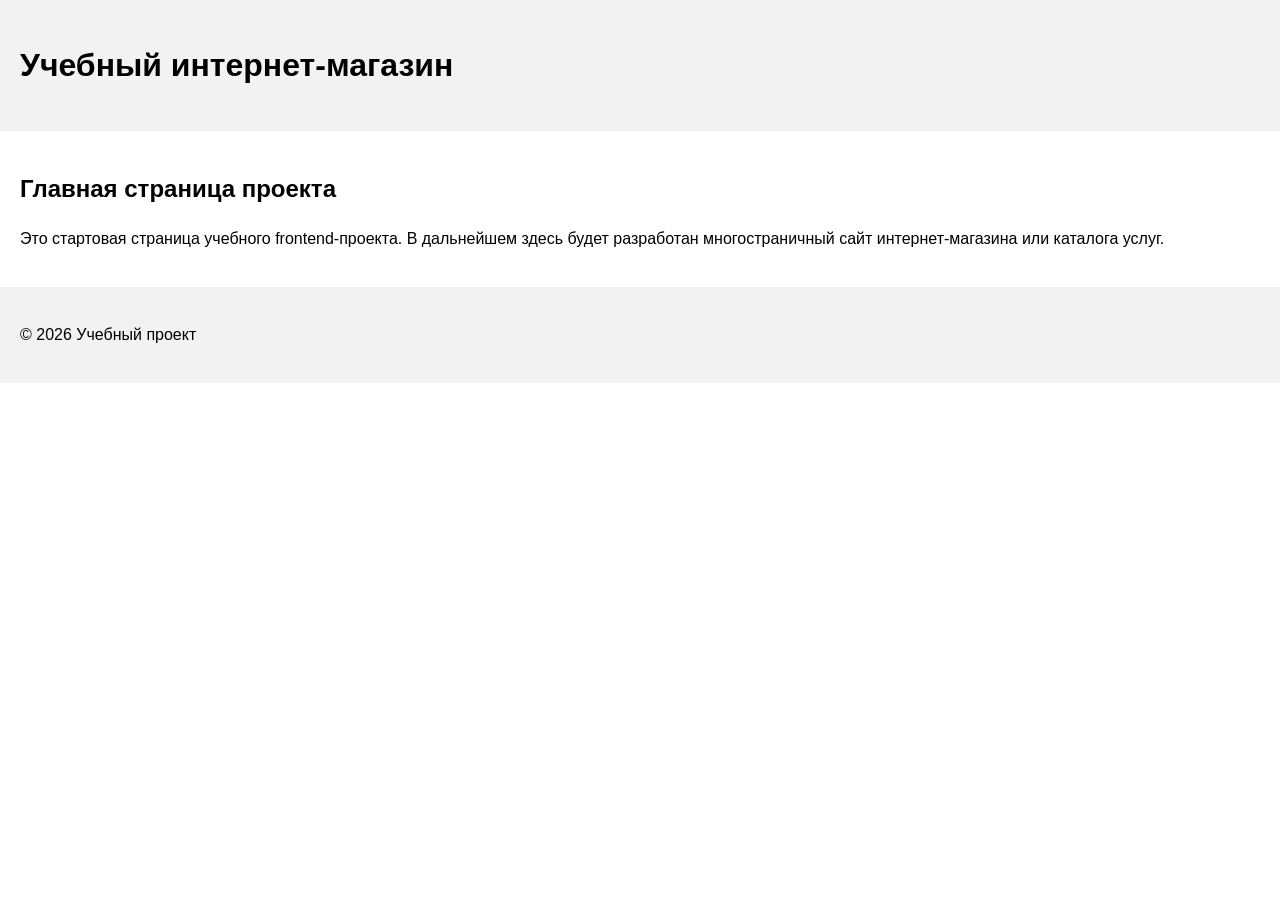
==== index.html @ 41595720 "feat: initialize frontend project structure" ====
<!DOCTYPE html>
<html lang="ru">
<head>
  <meta charset="UTF-8">
  <meta name="viewport" content="width=device-width, initial-scale=1.0">
  <title>Каталог товаров</title>
  <link rel="stylesheet" href="css/style.css">
</head>
<body>
  <header>
    <h1>Учебный интернет-магазин</h1>
  </header>

  <main>
    <section>
      <h2>Главная страница проекта</h2>
      <p>
        Это стартовая страница учебного frontend-проекта.
        В дальнейшем здесь будет разработан многостраничный сайт
        интернет-магазина или каталога услуг.
      </p>
    </section>
  </main>

  <footer>
    <p>&copy; 2026 Учебный проект</p>
  </footer>
</body>
</html>
---- css/style.css ----
body {
  margin: 0;
  font-family: Arial, sans-serif;
  line-height: 1.5;
}

header,
main,
footer {
  padding: 20px;
}

header {
  background-color: #f2f2f2;
}

footer {
  background-color: #f2f2f2;
}
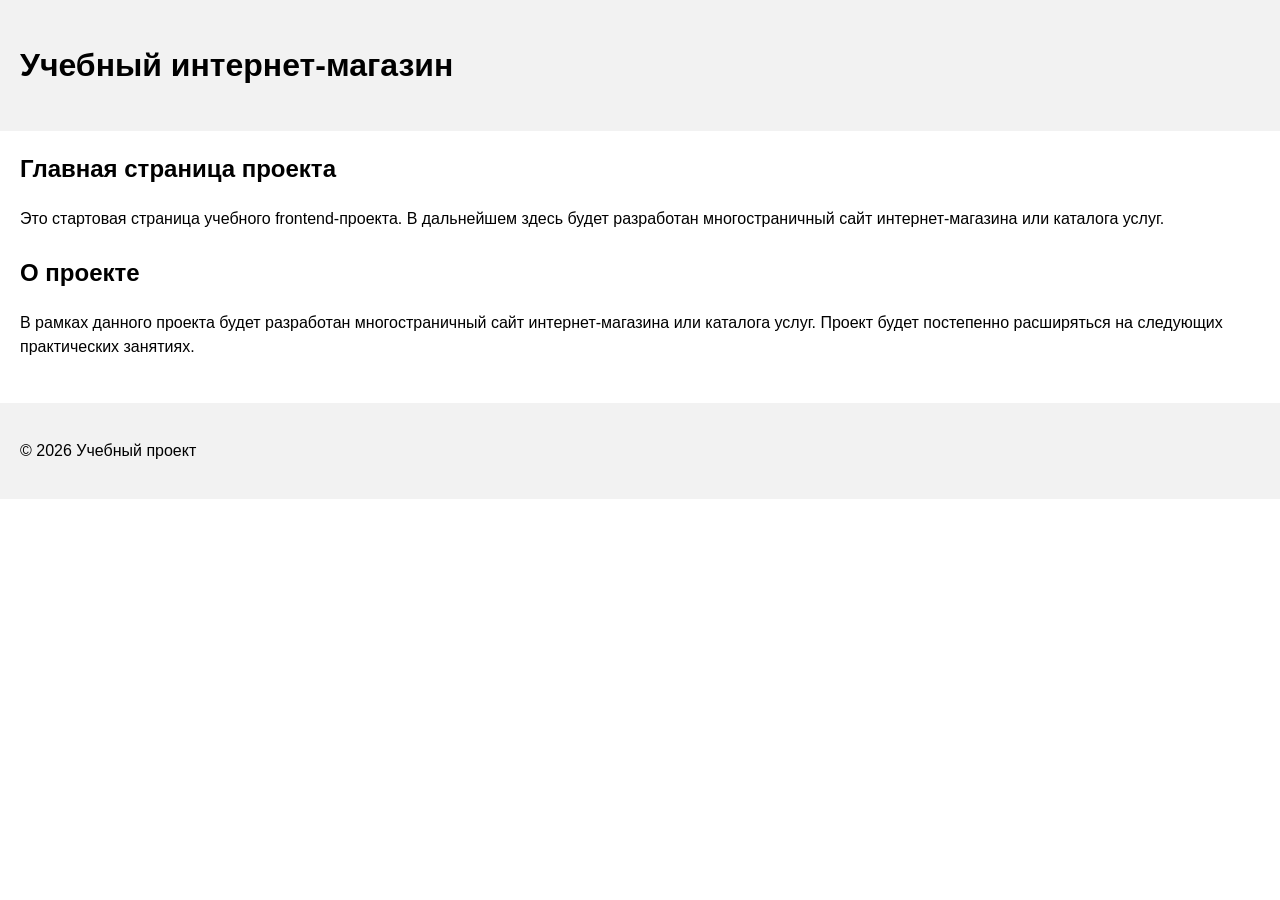
==== commit f9e74a42: "feat: add project description section" ====
--- a/index.html
+++ b/index.html
@@ -20,6 +20,14 @@
         интернет-магазина или каталога услуг.
       </p>
     </section>
+    <section>
+      <h2>О проекте</h2>
+      <p>
+        В рамках данного проекта будет разработан многостраничный сайт
+        интернет-магазина или каталога услуг. Проект будет постепенно
+        расширяться на следующих практических занятиях.
+      </p>
+    </section>
   </main>
 
   <footer>
--- a/css/style.css
+++ b/css/style.css
@@ -16,4 +16,12 @@
 
 footer {
   background-color: #f2f2f2;
+}
+
+section {
+  margin-bottom: 24px;
+}
+
+section h2 {
+  margin-top: 0;
 }
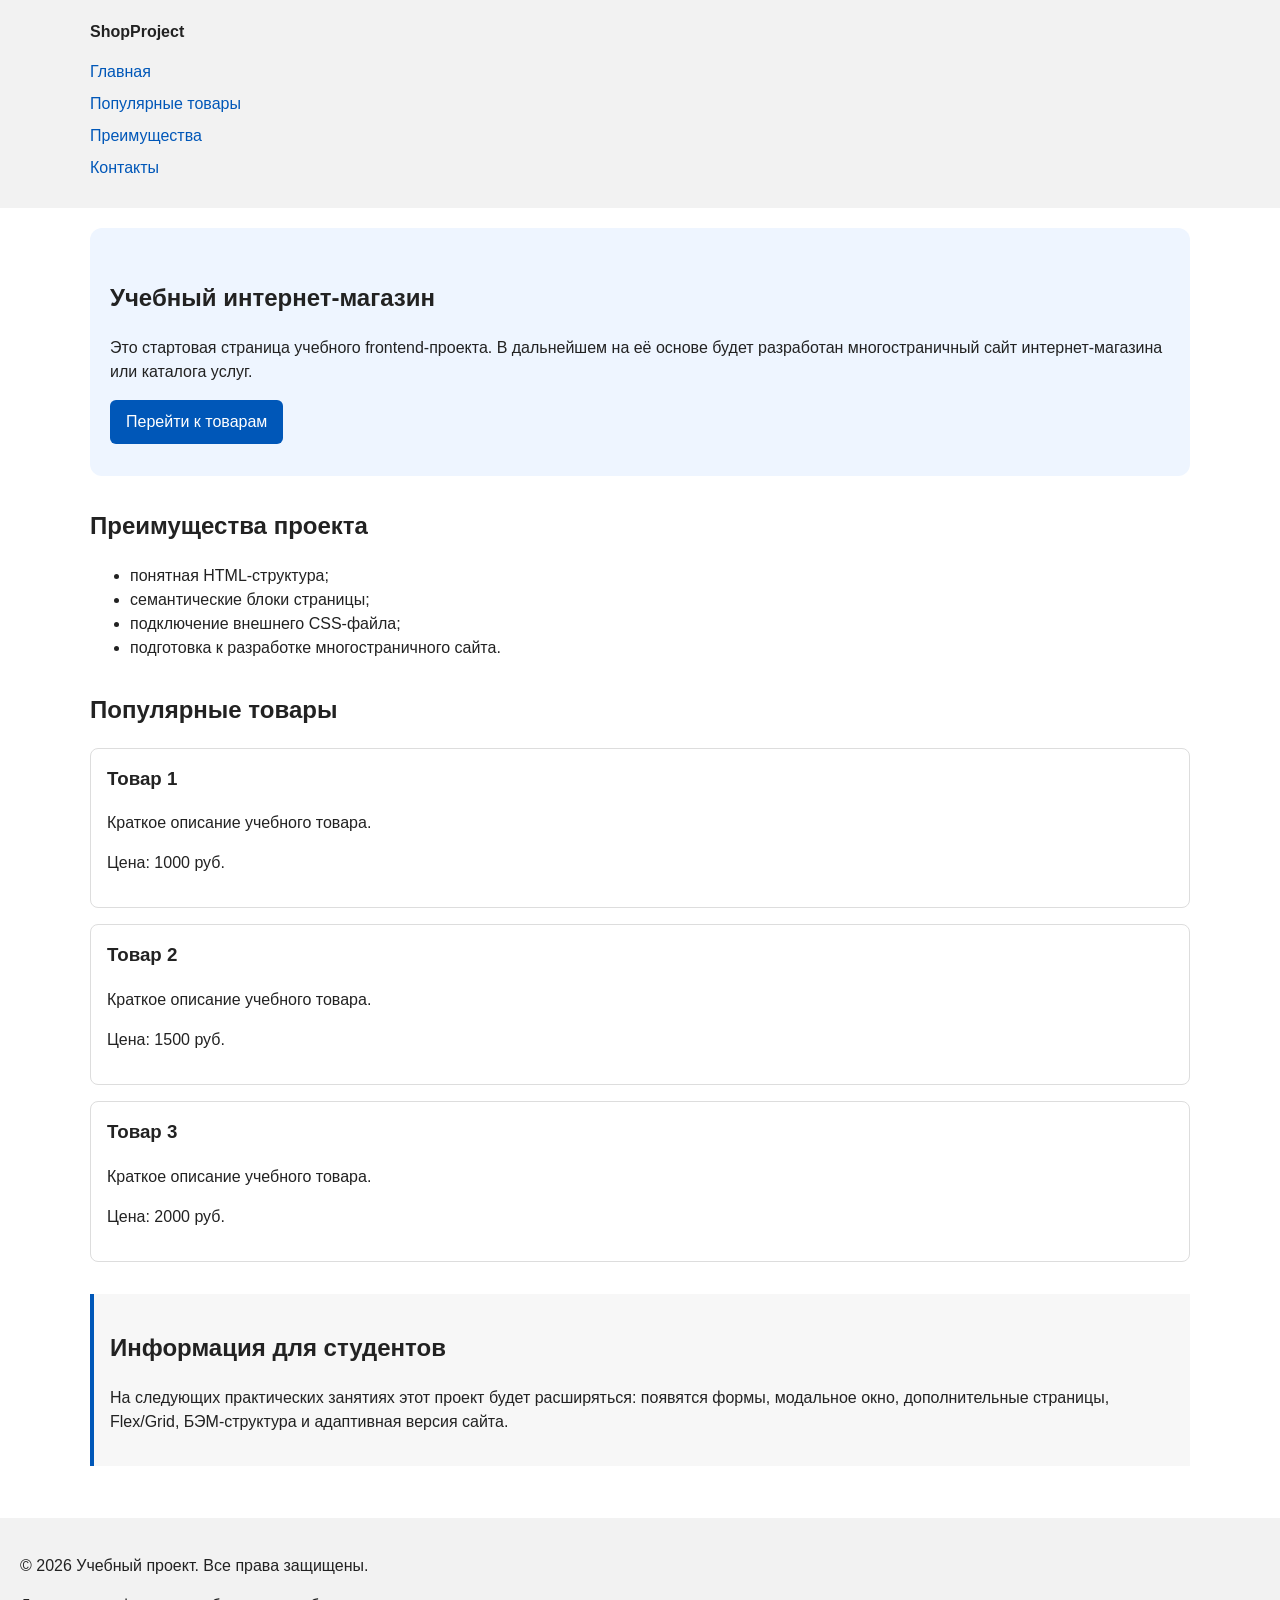
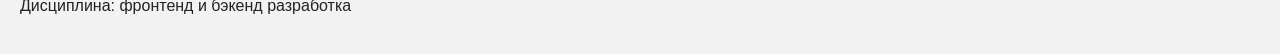
==== commit b09a8903: "feat: add semantic HTML structure and base CSS styles" ====
--- a/index.html
+++ b/index.html
@@ -3,35 +3,82 @@
 <head>
   <meta charset="UTF-8">
   <meta name="viewport" content="width=device-width, initial-scale=1.0">
-  <title>Каталог товаров</title>
+  <title>Учебный интернет-магазин</title>
   <link rel="stylesheet" href="css/style.css">
 </head>
 <body>
   <header>
-    <h1>Учебный интернет-магазин</h1>
+    <div class="site-header">
+    <a class="site-logo" href="index.html">ShopProject</a>
+
+    <nav class="site-nav" aria-label="Основная навигация">
+      <ul class="site-nav__list">
+        <li><a href="index.html">Главная</a></li>
+        <li><a href="#popular">Популярные товары</a></li>
+        <li><a href="#advantages">Преимущества</a></li>
+        <li><a href="#contacts">Контакты</a></li>
+      </ul>
+    </nav>
+  </div>
   </header>
 
   <main>
-    <section>
-      <h2>Главная страница проекта</h2>
+    <section class="hero">
+      <h1>Учебный интернет-магазин</h1>
       <p>
         Это стартовая страница учебного frontend-проекта.
-        В дальнейшем здесь будет разработан многостраничный сайт
+        В дальнейшем на её основе будет разработан многостраничный сайт
         интернет-магазина или каталога услуг.
       </p>
+      <a class="button" href="#popular">Перейти к товарам</a>
     </section>
-    <section>
-      <h2>О проекте</h2>
+    
+    <section class="section" id="advantages">
+      <h2>Преимущества проекта</h2>
+
+      <ul class="advantages-list">
+        <li>понятная HTML-структура;</li>
+        <li>семантические блоки страницы;</li>
+        <li>подключение внешнего CSS-файла;</li>
+        <li>подготовка к разработке многостраничного сайта.</li>
+      </ul>
+    </section>
+
+    <section class="section" id="popular">
+      <h2>Популярные товары</h2>
+
+      <article class="product-card">
+        <h3>Товар 1</h3>
+        <p>Краткое описание учебного товара.</p>
+        <p>Цена: 1000 руб.</p>
+      </article>
+
+      <article class="product-card">
+        <h3>Товар 2</h3>
+        <p>Краткое описание учебного товара.</p>
+        <p>Цена: 1500 руб.</p>
+      </article>
+
+      <article class="product-card">
+        <h3>Товар 3</h3>
+        <p>Краткое описание учебного товара.</p>
+        <p>Цена: 2000 руб.</p>
+      </article>
+    </section>
+
+    <aside class="aside-info">
+    <h2>Информация для студентов</h2>
       <p>
-        В рамках данного проекта будет разработан многостраничный сайт
-        интернет-магазина или каталога услуг. Проект будет постепенно
-        расширяться на следующих практических занятиях.
+        На следующих практических занятиях этот проект будет расширяться:
+        появятся формы, модальное окно, дополнительные страницы, Flex/Grid,
+        БЭМ-структура и адаптивная версия сайта.
       </p>
-    </section>
+    </aside>
   </main>
 
   <footer>
-    <p>&copy; 2026 Учебный проект</p>
+    <p>&copy; 2026 Учебный проект. Все права защищены.</p>
+    <p>Дисциплина: фронтенд и бэкенд разработка</p>
   </footer>
 </body>
 </html>
--- a/css/style.css
+++ b/css/style.css
@@ -1,27 +1,172 @@
+/* 
+  Универсальное правило для всех элементов.
+  border-box делает расчёт размеров более понятным:
+  width включает content, padding и border.
+*/
+* {
+  box-sizing: border-box;
+}
+
+/*
+  Убираем стандартный внешний отступ браузера у body.
+  Без этого вокруг страницы может появиться белая рамка.
+*/
 body {
   margin: 0;
   font-family: Arial, sans-serif;
   line-height: 1.5;
+  color: #222222;
+  background-color: #ffffff;
 }
 
+/*
+  Задаём внутренние отступы для основных областей страницы.
+  Это делает содержимое визуально отделённым от краёв окна браузера.
+*/
 header,
 main,
 footer {
   padding: 20px;
 }
 
+/*
+  Оформляем шапку страницы.
+  Пока используется простой светло-серый фон.
+*/
 header {
   background-color: #f2f2f2;
 }
 
+/*
+  Оформляем подвал страницы тем же фоном,
+  чтобы визуально отделить его от основного содержимого.
+*/
 footer {
   background-color: #f2f2f2;
 }
 
-section {
-  margin-bottom: 24px;
+/*
+  Ограничиваем ширину содержимого шапки,
+  чтобы оно не растягивалось слишком сильно на широких экранах.
+*/
+.site-header {
+  max-width: 1100px;
+  margin: 0 auto;
 }
 
-section h2 {
+/*
+  Оформляем текстовый логотип.
+*/
+.site-logo {
+  font-weight: bold;
+  text-decoration: none;
+  color: #222222;
+}
+
+/*
+  Убираем стандартные отступы и маркеры списка навигации.
+*/
+.site-nav__list {
+  padding: 0;
+  margin: 16px 0 0;
+  list-style: none;
+}
+
+/*
+  Добавляем расстояние между пунктами меню.
+*/
+.site-nav__list li {
+  margin-bottom: 8px;
+}
+
+/*
+  Оформляем ссылки меню.
+*/
+.site-nav__list a {
+  color: #0057b8;
+  text-decoration: none;
+}
+
+/*
+  При наведении мыши подчёркиваем ссылку.
+  Подробно состояния интерфейса будут рассмотрены в практической работе 1.7.
+*/
+.site-nav__list a:hover {
+  text-decoration: underline;
+}
+
+/*
+  Hero-блок — первый крупный блок страницы.
+  Он визуально отделяется от остальных разделов фоном и отступами.
+*/
+.hero {
+  max-width: 1100px;
+  margin: 0 auto 32px;
+  padding: 32px 20px;
+  background-color: #eef5ff;
+  border-radius: 12px;
+}
+
+/*
+  Общий класс для разделов страницы.
+*/
+.section {
+  max-width: 1100px;
+  margin: 0 auto 32px;
+}
+
+/*
+  Убираем лишний верхний отступ у заголовков разделов.
+*/
+.section h2 {
   margin-top: 0;
+}
+
+/*
+  Карточка товара — самостоятельный блок.
+  На следующих занятиях карточки будут доработаны и выстроены в сетку.
+*/
+.product-card {
+  margin-bottom: 16px;
+  padding: 16px;
+  border: 1px solid #dddddd;
+  border-radius: 8px;
+  background-color: #ffffff;
+}
+
+/*
+  Убираем лишний верхний отступ у заголовка карточки.
+*/
+.product-card h3 {
+  margin-top: 0;
+}
+
+/*
+  Пока это обычная ссылка, но визуально она оформляется как кнопка.
+*/
+.button {
+  display: inline-block;
+  padding: 10px 16px;
+  color: #ffffff;
+  background-color: #0057b8;
+  text-decoration: none;
+  border-radius: 6px;
+}
+
+/*
+  Простое состояние наведения для кнопки.
+*/
+.button:hover {
+  background-color: #003f86;
+}
+
+/*
+  Дополнительный информационный блок.
+*/
+.aside-info {
+  max-width: 1100px;
+  margin: 0 auto 32px;
+  padding: 16px;
+  border-left: 4px solid #0057b8;
+  background-color: #f7f7f7;
 }
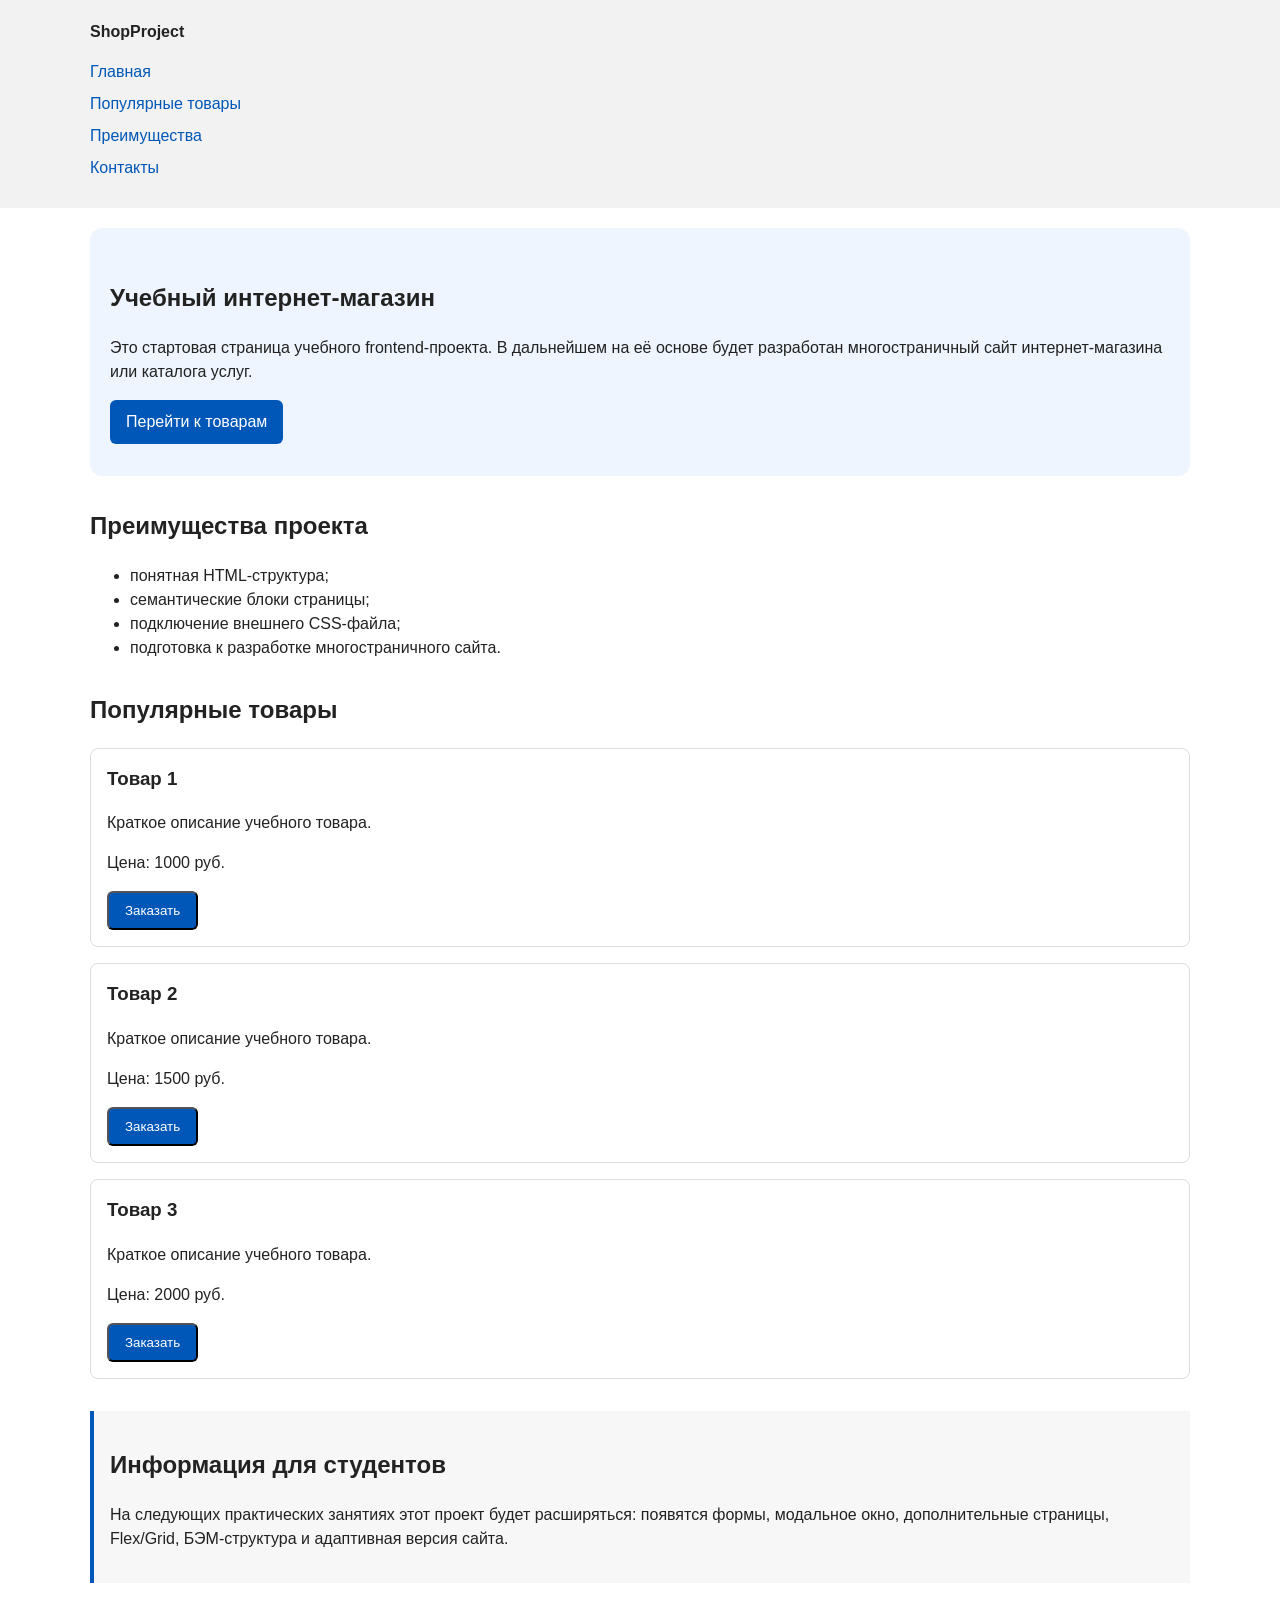
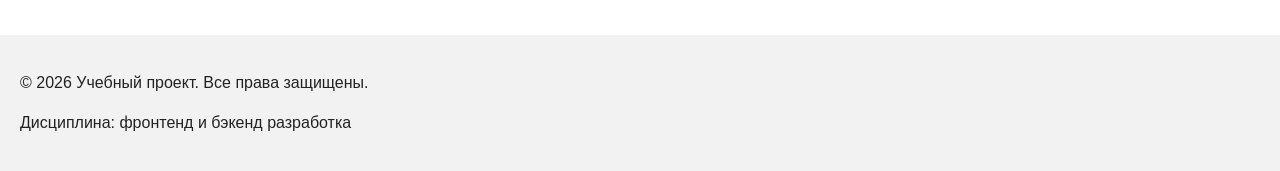
==== commit c4718671: "feat: add order form modal and validation" ====
--- a/index.html
+++ b/index.html
@@ -5,6 +5,7 @@
   <meta name="viewport" content="width=device-width, initial-scale=1.0">
   <title>Учебный интернет-магазин</title>
   <link rel="stylesheet" href="css/style.css">
+  <script src="js/main.js" defer></script>
 </head>
 <body>
   <header>
@@ -51,18 +52,27 @@
         <h3>Товар 1</h3>
         <p>Краткое описание учебного товара.</p>
         <p>Цена: 1000 руб.</p>
+        <button class="button product-card__button" type="button" data-product="Товар 1">
+          Заказать
+        </button>
       </article>
 
       <article class="product-card">
         <h3>Товар 2</h3>
         <p>Краткое описание учебного товара.</p>
         <p>Цена: 1500 руб.</p>
+        <button class="button product-card__button" type="button" data-product="Товар 2">
+          Заказать
+        </button>
       </article>
 
       <article class="product-card">
         <h3>Товар 3</h3>
         <p>Краткое описание учебного товара.</p>
         <p>Цена: 2000 руб.</p>
+        <button class="button product-card__button" type="button" data-product="Товар 3">
+          Заказать
+        </button>
       </article>
     </section>
 
@@ -80,5 +90,102 @@
     <p>&copy; 2026 Учебный проект. Все права защищены.</p>
     <p>Дисциплина: фронтенд и бэкенд разработка</p>
   </footer>
+  
+  <dialog class="order-dialog" id="order-dialog" aria-labelledby="order-dialog-title">
+    <h2 id="order-dialog-title">Оформление заявки</h2>
+
+    <form class="order-form" id="order-form" action="#" method="post" novalidate>
+      <input id="selected-product" name="selected-product" type="hidden">
+
+      <div class="form-field">
+        <label for="order-name">Имя</label>
+        <input
+          id="order-name"
+          name="name"
+          type="text"
+          placeholder="Введите ваше имя"
+          minlength="2"
+          autocomplete="given-name"
+          required
+        >
+      </div>
+
+      <div class="form-field">
+        <label for="order-email">E-mail</label>
+        <input
+          id="order-email"
+          name="email"
+          type="email"
+          placeholder="example@mail.ru"
+          autocomplete="email"
+          required
+        >
+      </div>
+
+      <div class="form-field">
+        <label for="order-phone">Телефон</label>
+        <input
+          id="order-phone"
+          name="phone"
+          type="tel"
+          inputmode="tel"
+          placeholder="+7 (900) 000-00-00"
+          pattern="^\+7 \(\d{3}\) \d{3}-\d{2}-\d{2}$"
+          required
+        >
+        <small>Формат: +7 (900) 000-00-00</small>
+      </div>
+
+      <div class="form-field">
+        <label for="order-date">Дата связи</label>
+        <input
+          id="order-date"
+          name="date"
+          type="date"
+        >
+      </div>
+
+      <div class="form-field">
+        <label for="order-topic">Тема заявки</label>
+        <select id="order-topic" name="topic" required>
+          <option value="">Выберите тему</option>
+          <option value="product">Заказ товара</option>
+          <option value="consultation">Консультация</option>
+          <option value="delivery">Доставка</option>
+        </select>
+      </div>
+
+      <div class="form-field">
+        <label for="order-comment">Комментарий</label>
+        <textarea
+          id="order-comment"
+          name="comment"
+          rows="4"
+          placeholder="Укажите дополнительную информацию"
+        ></textarea>
+      </div>
+
+      <div class="form-field form-field--checkbox">
+        <label>
+          <input
+            id="order-agreement"
+            name="agreement"
+            type="checkbox"
+            required
+          >
+          Я согласен на обработку данных
+        </label>
+      </div>
+
+      <div class="form-actions">
+        <button type="button" id="close-order-dialog">Закрыть</button>
+        <button type="submit">Отправить заявку</button>
+      </div>
+    </form>
+  </dialog>
+
+  <p class="success-message" id="success-message" hidden>
+    Форма успешно отправлена!
+  </p>
 </body>
 </html>
--- a/css/style.css
+++ b/css/style.css
@@ -169,4 +169,106 @@
   padding: 16px;
   border-left: 4px solid #0057b8;
   background-color: #f7f7f7;
+}
+
+/*
+  Модальное окно.
+  Элемент dialog сам умеет открываться поверх страницы.
+*/
+.order-dialog {
+  width: min(100% - 32px, 560px);
+  padding: 24px;
+  border: none;
+  border-radius: 12px;
+}
+
+/*
+  Затемнение фона за модальным окном.
+*/
+.order-dialog::backdrop {
+  background-color: rgba(0, 0, 0, 0.5);
+}
+
+/*
+  Поле формы.
+  Каждый блок получает нижний отступ.
+*/
+.form-field {
+  margin-bottom: 16px;
+}
+
+/*
+  Подпись поля.
+*/
+.form-field label {
+  display: block;
+  margin-bottom: 6px;
+}
+
+/*
+  Основные поля формы.
+*/
+.form-field input,
+.form-field select,
+.form-field textarea {
+  width: 100%;
+  padding: 10px 12px;
+  border: 1px solid #cccccc;
+  border-radius: 6px;
+  font: inherit;
+}
+
+/*
+  Checkbox не должен занимать всю ширину.
+*/
+.form-field input[type="checkbox"] {
+  width: auto;
+}
+
+/*
+  Подсказка под полем телефона.
+*/
+.form-field small {
+  display: block;
+  margin-top: 4px;
+  color: #666666;
+}
+
+/*
+  Видимый фокус для клавиатурной навигации.
+*/
+.form-field input:focus-visible,
+.form-field select:focus-visible,
+.form-field textarea:focus-visible,
+.form-actions button:focus-visible {
+  outline: 2px solid #0057b8;
+  outline-offset: 2px;
+}
+
+/*
+  Подсветка ошибочных полей.
+  Атрибут aria-invalid будет добавляться через JavaScript.
+*/
+[aria-invalid="true"] {
+  border-color: #b00020;
+}
+
+/*
+  Кнопки формы.
+*/
+.form-actions {
+  display: flex;
+  gap: 12px;
+  margin-top: 20px;
+}
+
+/*
+  Сообщение об успешной отправке.
+*/
+.success-message {
+  max-width: 1100px;
+  margin: 24px auto;
+  padding: 16px;
+  border-left: 4px solid #168a2f;
+  background-color: #eefaf0;
 }
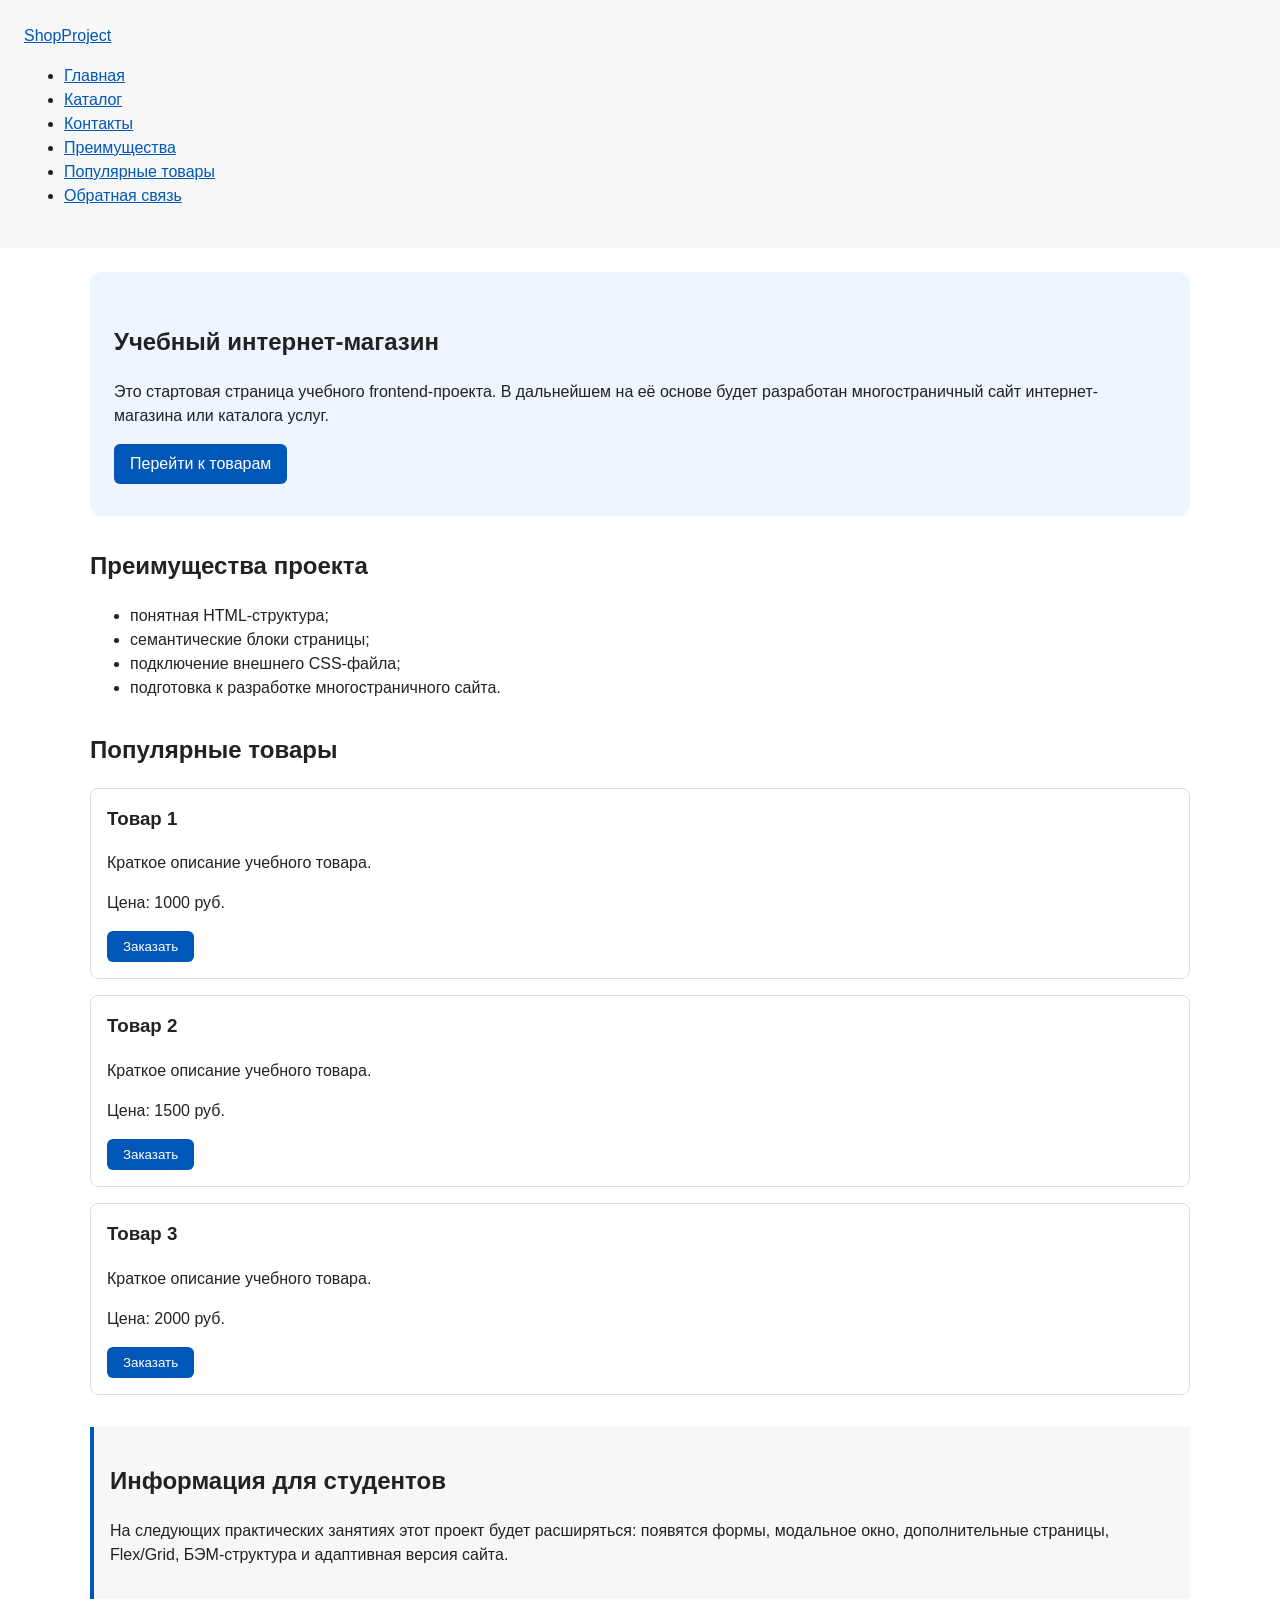
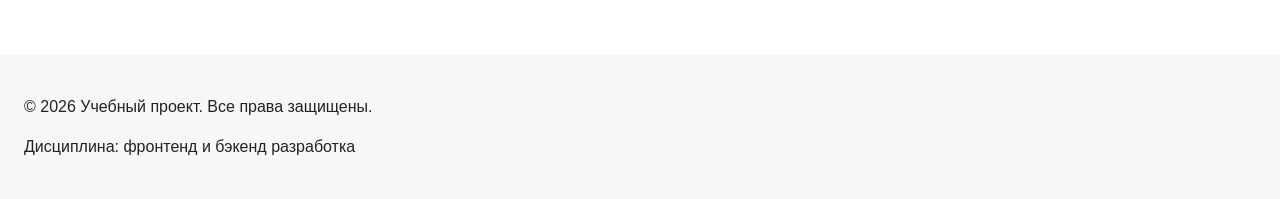
==== commit 342e348a: "feat: add multi-page structure navigation and anchors" ====
--- a/index.html
+++ b/index.html
@@ -3,6 +3,11 @@
 <head>
   <meta charset="UTF-8">
   <meta name="viewport" content="width=device-width, initial-scale=1.0">
+  <meta property="og:type" content="website">
+  <meta property="og:title" content="Контакты — Учебный интернет-магазин">
+  <meta property="og:description" content="Контактная информация учебного интернет-магазина.">
+  <meta property="og:image" content="https://mumumel.github.io/kr1-html-css-shop/images/preview.jpg">
+  <meta property="og:url" content="https://mumumel.github.io/kr1-html-css-shop/contacts.html">
   <title>Учебный интернет-магазин</title>
   <link rel="stylesheet" href="css/style.css">
   <script src="js/main.js" defer></script>
@@ -15,9 +20,11 @@
     <nav class="site-nav" aria-label="Основная навигация">
       <ul class="site-nav__list">
         <li><a href="index.html">Главная</a></li>
-        <li><a href="#popular">Популярные товары</a></li>
-        <li><a href="#advantages">Преимущества</a></li>
-        <li><a href="#contacts">Контакты</a></li>
+        <li><a href="catalog.html">Каталог</a></li>
+        <li><a href="contacts.html">Контакты</a></li>
+        <li><a href="index.html#advantages">Преимущества</a></li>
+        <li><a href="index.html#popular">Популярные товары</a></li>
+        <li><a href="index.html#contacts">Обратная связь</a></li>
       </ul>
     </nav>
   </div>
@@ -86,7 +93,7 @@
     </aside>
   </main>
 
-  <footer>
+  <footer id="contacts">
     <p>&copy; 2026 Учебный проект. Все права защищены.</p>
     <p>Дисциплина: фронтенд и бэкенд разработка</p>
   </footer>
--- a/css/style.css
+++ b/css/style.css
@@ -1,274 +1,240 @@
-/* 
-  Универсальное правило для всех элементов.
-  border-box делает расчёт размеров более понятным:
-  width включает content, padding и border.
-*/
+/* ===============================
+   1. Переменные проекта
+   =============================== */
+:root {
+  /* Основные цвета проекта */
+  --color-bg: #ffffff;
+  --color-text: #222222;
+  --color-muted: #666666;
+  --color-primary: #0057b8;
+  --color-primary-dark: #003f86;
+  --color-border: #dddddd;
+  --color-surface: #f7f7f7;
+  --color-surface-accent: #eef5ff;
+  --color-danger: #b00020;
+  --color-success: #168a2f;
+  --color-success-bg: #eefaf0;
+  --color-white: #ffffff;
+
+  /* Отступы */
+  --space-xs: 4px;
+  --space-sm: 8px;
+  --space-md: 16px;
+  --space-lg: 24px;
+  --space-xl: 32px;
+
+  /* Скругления */
+  --radius-sm: 6px;
+  --radius-md: 8px;
+  --radius-lg: 12px;
+
+  /* Размеры */
+  --container-width: 1100px;
+}
+
+/* ===============================
+   2. Базовые стили
+   =============================== */
 * {
   box-sizing: border-box;
 }
 
-/*
-  Убираем стандартный внешний отступ браузера у body.
-  Без этого вокруг страницы может появиться белая рамка.
-*/
 body {
   margin: 0;
   font-family: Arial, sans-serif;
   line-height: 1.5;
-  color: #222222;
-  background-color: #ffffff;
-}
-
-/*
-  Задаём внутренние отступы для основных областей страницы.
-  Это делает содержимое визуально отделённым от краёв окна браузера.
-*/
+  color: var(--color-text);
+  background-color: var(--color-bg);
+}
+
 header,
 main,
 footer {
-  padding: 20px;
-}
-
-/*
-  Оформляем шапку страницы.
-  Пока используется простой светло-серый фон.
-*/
+  padding: var(--space-lg);
+}
+
 header {
-  background-color: #f2f2f2;
-}
-
-/*
-  Оформляем подвал страницы тем же фоном,
-  чтобы визуально отделить его от основного содержимого.
-*/
+  background-color: var(--color-surface);
+}
+
 footer {
-  background-color: #f2f2f2;
-}
-
-/*
-  Ограничиваем ширину содержимого шапки,
-  чтобы оно не растягивалось слишком сильно на широких экранах.
-*/
-.site-header {
-  max-width: 1100px;
-  margin: 0 auto;
-}
-
-/*
-  Оформляем текстовый логотип.
-*/
-.site-logo {
-  font-weight: bold;
+  background-color: var(--color-surface);
+}
+
+html {
+  scroll-behavior: smooth;
+}
+
+/* ===============================
+   3. Общие элементы интерфейса
+   =============================== */
+a {
+  color: var(--color-primary);
+}
+
+a:hover {
+  color: var(--color-primary-dark);
+}
+
+a:focus-visible {
+  outline: 2px solid var(--color-primary);
+  outline-offset: 3px;
+}
+
+.button {
+  display: inline-block;
+  padding: var(--space-sm) var(--space-md);
+  color: var(--color-white);
+  background-color: var(--color-primary);
   text-decoration: none;
-  color: #222222;
-}
-
-/*
-  Убираем стандартные отступы и маркеры списка навигации.
-*/
-.site-nav__list {
-  padding: 0;
-  margin: 16px 0 0;
-  list-style: none;
-}
-
-/*
-  Добавляем расстояние между пунктами меню.
-*/
-.site-nav__list li {
-  margin-bottom: 8px;
-}
-
-/*
-  Оформляем ссылки меню.
-*/
-.site-nav__list a {
-  color: #0057b8;
-  text-decoration: none;
-}
-
-/*
-  При наведении мыши подчёркиваем ссылку.
-  Подробно состояния интерфейса будут рассмотрены в практической работе 1.7.
-*/
-.site-nav__list a:hover {
-  text-decoration: underline;
-}
-
-/*
-  Hero-блок — первый крупный блок страницы.
-  Он визуально отделяется от остальных разделов фоном и отступами.
-*/
+  border: none;
+  border-radius: var(--radius-sm);
+  cursor: pointer;
+}
+
+.button:hover {
+  background-color: var(--color-primary-dark);
+}
+
+.button:focus-visible {
+  outline: 2px solid var(--color-primary);
+  outline-offset: 3px;
+}
+
+.button:disabled {
+  opacity: 0.6;
+  cursor: not-allowed;
+}
+
+:target {
+  outline: 2px dashed var(--color-primary);
+  outline-offset: 4px;
+}
+
+/* ===============================
+   4. Компоненты страницы
+   =============================== */
 .hero {
-  max-width: 1100px;
-  margin: 0 auto 32px;
-  padding: 32px 20px;
-  background-color: #eef5ff;
-  border-radius: 12px;
-}
-
-/*
-  Общий класс для разделов страницы.
-*/
+  max-width: var(--container-width);
+  margin: 0 auto var(--space-xl);
+  padding: var(--space-xl) var(--space-lg);
+  background-color: var(--color-surface-accent);
+  border-radius: var(--radius-lg);
+}
+
 .section {
-  max-width: 1100px;
-  margin: 0 auto 32px;
-}
-
-/*
-  Убираем лишний верхний отступ у заголовков разделов.
-*/
+  max-width: var(--container-width);
+  margin: 0 auto var(--space-xl);
+}
+
 .section h2 {
   margin-top: 0;
 }
 
-/*
-  Карточка товара — самостоятельный блок.
-  На следующих занятиях карточки будут доработаны и выстроены в сетку.
-*/
 .product-card {
-  margin-bottom: 16px;
-  padding: 16px;
-  border: 1px solid #dddddd;
-  border-radius: 8px;
-  background-color: #ffffff;
-}
-
-/*
-  Убираем лишний верхний отступ у заголовка карточки.
-*/
+  margin-bottom: var(--space-md);
+  padding: var(--space-md);
+  border: 1px solid var(--color-border);
+  border-radius: var(--radius-md);
+  background-color: var(--color-bg);
+}
+
+.product-card:hover {
+  border-color: var(--color-primary);
+}
+
 .product-card h3 {
   margin-top: 0;
 }
 
-/*
-  Пока это обычная ссылка, но визуально она оформляется как кнопка.
-*/
-.button {
-  display: inline-block;
-  padding: 10px 16px;
-  color: #ffffff;
-  background-color: #0057b8;
-  text-decoration: none;
-  border-radius: 6px;
-}
-
-/*
-  Простое состояние наведения для кнопки.
-*/
-.button:hover {
-  background-color: #003f86;
-}
-
-/*
-  Дополнительный информационный блок.
-*/
 .aside-info {
-  max-width: 1100px;
-  margin: 0 auto 32px;
-  padding: 16px;
-  border-left: 4px solid #0057b8;
-  background-color: #f7f7f7;
-}
-
-/*
-  Модальное окно.
-  Элемент dialog сам умеет открываться поверх страницы.
-*/
+  max-width: var(--container-width);
+  margin: 0 auto var(--space-xl);
+  padding: var(--space-md);
+  border-left: 4px solid var(--color-primary);
+  background-color: var(--color-surface);
+}
+
+.breadcrumbs {
+  max-width: var(--container-width);
+  margin: 0 auto var(--space-md);
+  font-size: 14px;
+  color: var(--color-muted);
+}
+
+.breadcrumbs a {
+  color: var(--color-primary);
+}
+
+.breadcrumbs span::before {
+  content: " / ";
+  color: var(--color-muted);
+}
+/* ===============================
+   5. Форма и модальное окно
+   =============================== */
 .order-dialog {
   width: min(100% - 32px, 560px);
-  padding: 24px;
+  padding: var(--space-lg);
   border: none;
-  border-radius: 12px;
-}
-
-/*
-  Затемнение фона за модальным окном.
-*/
+  border-radius: var(--radius-lg);
+}
+
 .order-dialog::backdrop {
   background-color: rgba(0, 0, 0, 0.5);
 }
 
-/*
-  Поле формы.
-  Каждый блок получает нижний отступ.
-*/
 .form-field {
-  margin-bottom: 16px;
-}
-
-/*
-  Подпись поля.
-*/
+  margin-bottom: var(--space-md);
+}
+
 .form-field label {
   display: block;
-  margin-bottom: 6px;
-}
-
-/*
-  Основные поля формы.
-*/
+  margin-bottom: var(--space-xs);
+}
+
 .form-field input,
 .form-field select,
 .form-field textarea {
   width: 100%;
   padding: 10px 12px;
-  border: 1px solid #cccccc;
-  border-radius: 6px;
+  border: 1px solid var(--color-border);
+  border-radius: var(--radius-sm);
   font: inherit;
 }
 
-/*
-  Checkbox не должен занимать всю ширину.
-*/
 .form-field input[type="checkbox"] {
   width: auto;
 }
 
-/*
-  Подсказка под полем телефона.
-*/
 .form-field small {
   display: block;
-  margin-top: 4px;
-  color: #666666;
-}
-
-/*
-  Видимый фокус для клавиатурной навигации.
-*/
+  margin-top: var(--space-xs);
+  color: var(--color-muted);
+}
+
+.form-field input:hover,
+.form-field select:hover,
+.form-field textarea:hover {
+  border-color: var(--color-primary);
+}
+
 .form-field input:focus-visible,
 .form-field select:focus-visible,
 .form-field textarea:focus-visible,
 .form-actions button:focus-visible {
-  outline: 2px solid #0057b8;
-  outline-offset: 2px;
-}
-
-/*
-  Подсветка ошибочных полей.
-  Атрибут aria-invalid будет добавляться через JavaScript.
-*/
+  outline: 2px solid var(--color-primary);
+  outline-offset: 3px;
+}
+
 [aria-invalid="true"] {
-  border-color: #b00020;
-}
-
-/*
-  Кнопки формы.
-*/
-.form-actions {
-  display: flex;
-  gap: 12px;
-  margin-top: 20px;
-}
-
-/*
-  Сообщение об успешной отправке.
-*/
+  border-color: var(--color-danger);
+}
+
 .success-message {
-  max-width: 1100px;
-  margin: 24px auto;
-  padding: 16px;
-  border-left: 4px solid #168a2f;
-  background-color: #eefaf0;
-}+  max-width: var(--container-width);
+  margin: var(--space-lg) auto;
+  padding: var(--space-md);
+  border-left: 4px solid var(--color-success);
+  background-color: var(--color-success-bg);
+}
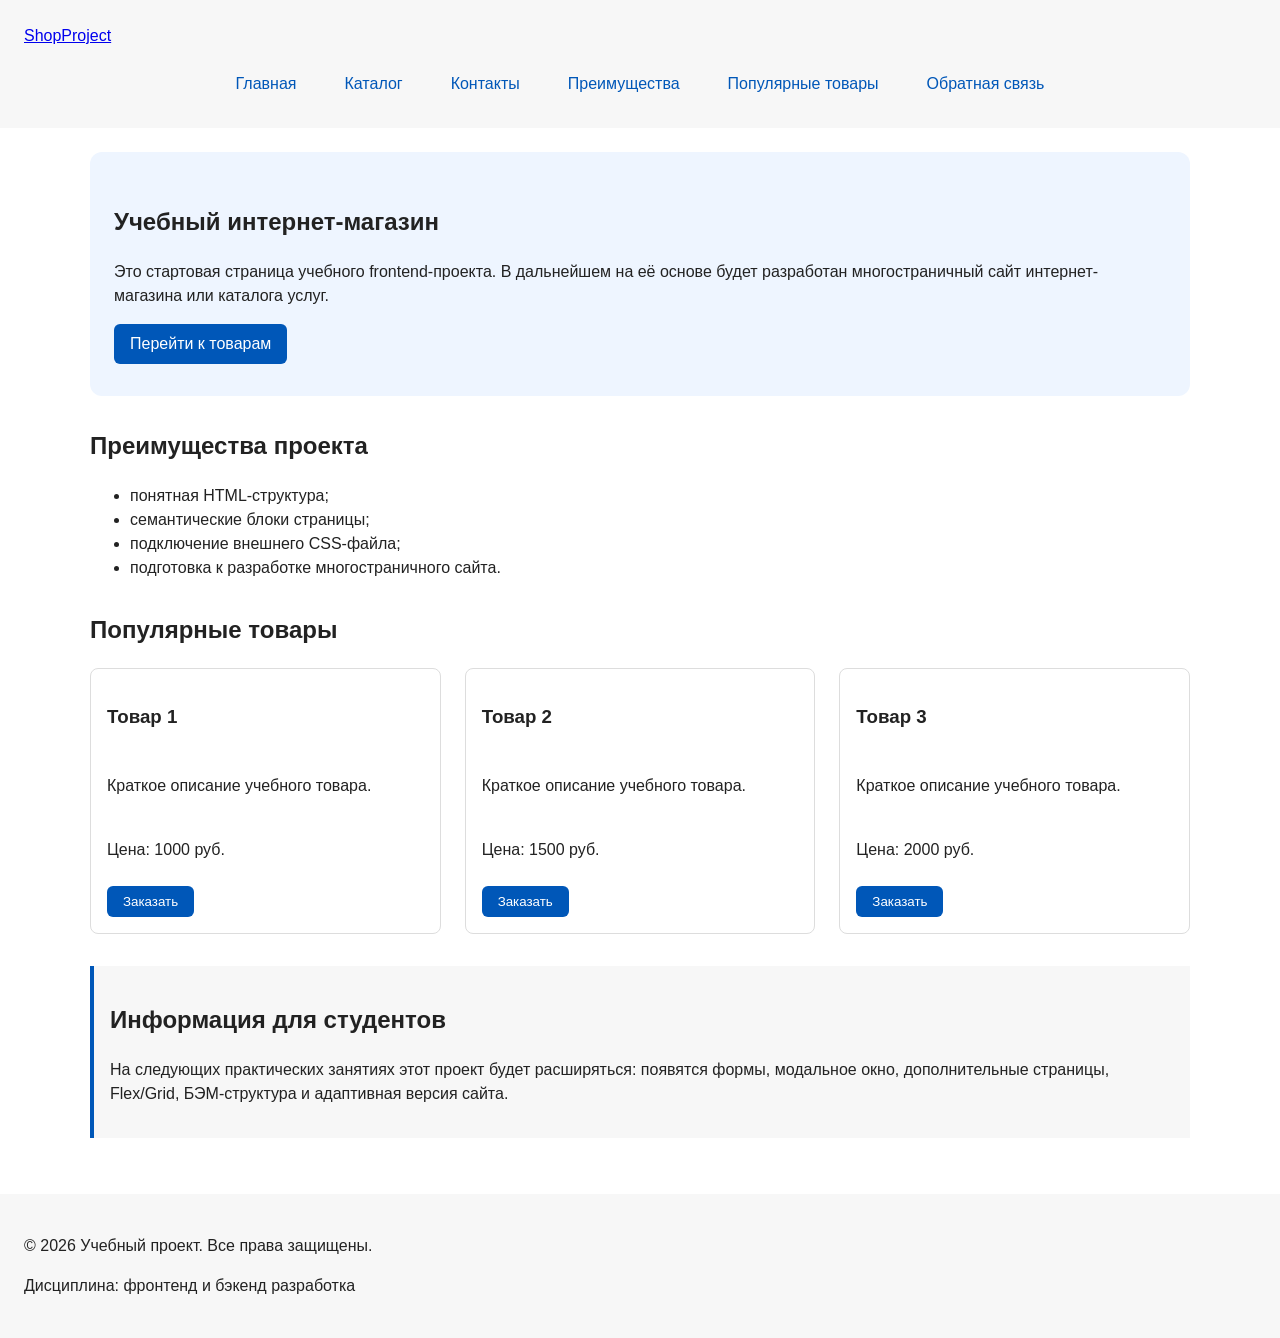
==== commit e55b384e: "feat: add flex navigation and grid catalog layout" ====
--- a/index.html
+++ b/index.html
@@ -55,32 +55,34 @@
     <section class="section" id="popular">
       <h2>Популярные товары</h2>
 
-      <article class="product-card">
-        <h3>Товар 1</h3>
-        <p>Краткое описание учебного товара.</p>
-        <p>Цена: 1000 руб.</p>
-        <button class="button product-card__button" type="button" data-product="Товар 1">
-          Заказать
-        </button>
-      </article>
-
-      <article class="product-card">
-        <h3>Товар 2</h3>
-        <p>Краткое описание учебного товара.</p>
-        <p>Цена: 1500 руб.</p>
-        <button class="button product-card__button" type="button" data-product="Товар 2">
-          Заказать
-        </button>
-      </article>
-
-      <article class="product-card">
-        <h3>Товар 3</h3>
-        <p>Краткое описание учебного товара.</p>
-        <p>Цена: 2000 руб.</p>
-        <button class="button product-card__button" type="button" data-product="Товар 3">
-          Заказать
-        </button>
-      </article>
+      <div class="products-grid">
+        <article class="product-card">
+          <h3>Товар 1</h3>
+          <p>Краткое описание учебного товара.</p>
+          <p>Цена: 1000 руб.</p>
+          <button class="button product-card__button" type="button" data-product="Товар 1">
+            Заказать
+          </button>
+        </article>
+
+        <article class="product-card">
+          <h3>Товар 2</h3>
+          <p>Краткое описание учебного товара.</p>
+          <p>Цена: 1500 руб.</p>
+          <button class="button product-card__button" type="button" data-product="Товар 2">
+            Заказать
+          </button>
+        </article>
+
+        <article class="product-card">
+          <h3>Товар 3</h3>
+          <p>Краткое описание учебного товара.</p>
+          <p>Цена: 2000 руб.</p>
+          <button class="button product-card__button" type="button" data-product="Товар 3">
+            Заказать
+          </button>
+        </article>
+      </div>
     </section>
 
     <aside class="aside-info">
--- a/css/style.css
+++ b/css/style.css
@@ -68,17 +68,54 @@
 /* ===============================
    3. Общие элементы интерфейса
    =============================== */
-a {
-  color: var(--color-primary);
-}
-
-a:hover {
-  color: var(--color-primary-dark);
-}
-
 a:focus-visible {
   outline: 2px solid var(--color-primary);
   outline-offset: 3px;
+}
+
+.site-nav__list a {
+  display: inline-block;
+  padding: var(--space-sm) var(--space-md);
+  color: var(--color-primary);
+  text-decoration: none;
+  border-radius: var(--radius-sm);
+}
+
+.site-nav__list a:hover {
+  color: var(--color-white);
+  background-color: var(--color-primary);
+}
+
+.site-nav__list {
+  display: flex;
+  flex-wrap: wrap;
+  justify-content: center;
+  align-items: center;
+  gap: var(--space-md);
+  padding: 0;
+  margin: var(--space-md) 0 0;
+  list-style: none;
+}
+
+.catalog-layout {
+  max-width: var(--container-width);
+  margin: 0 auto var(--space-xl);
+  display: grid;
+  grid-template-columns: 260px 1fr;
+  grid-template-areas: "filters products";
+  gap: var(--space-lg);
+}
+
+.catalog-filters {
+  grid-area: filters;
+  padding: var(--space-md);
+  border: 1px solid var(--color-border);
+  border-radius: var(--radius-md);
+  background-color: var(--color-surface);
+}
+
+.catalog-products {
+  grid-area: products;
 }
 
 .button {
@@ -132,7 +169,10 @@
 }
 
 .product-card {
-  margin-bottom: var(--space-md);
+  display: flex;
+  flex-direction: column;
+  gap: var(--space-sm);
+  margin-bottom: 0;
   padding: var(--space-md);
   border: 1px solid var(--color-border);
   border-radius: var(--radius-md);
@@ -143,8 +183,15 @@
   border-color: var(--color-primary);
 }
 
-.product-card h3 {
+.product-card .button{
   margin-top: 0;
+  align-self: flex-start;
+}
+
+.products-grid {
+  display: grid;
+  grid-template-columns: repeat(3, 1fr);
+  gap: var(--space-lg);
 }
 
 .aside-info {
@@ -227,6 +274,35 @@
   outline-offset: 3px;
 }
 
+.filters-form {
+  display: grid;
+  gap: var(--space-md);
+}
+
+.filters-form fieldset {
+  margin: 0;
+  padding: var(--space-md);
+  border: 1px solid var(--color-border);
+  border-radius: var(--radius-sm);
+}
+
+.filters-form legend {
+  font-weight: 700;
+}
+
+.filters-form label {
+  display: block;
+  margin-bottom: var(--space-sm);
+}
+
+.filters-form input[type="number"] {
+  width: 100%;
+  padding: 8px 10px;
+  border: 1px solid var(--color-border);
+  border-radius: var(--radius-sm);
+  font: inherit;
+}
+
 [aria-invalid="true"] {
   border-color: var(--color-danger);
 }
